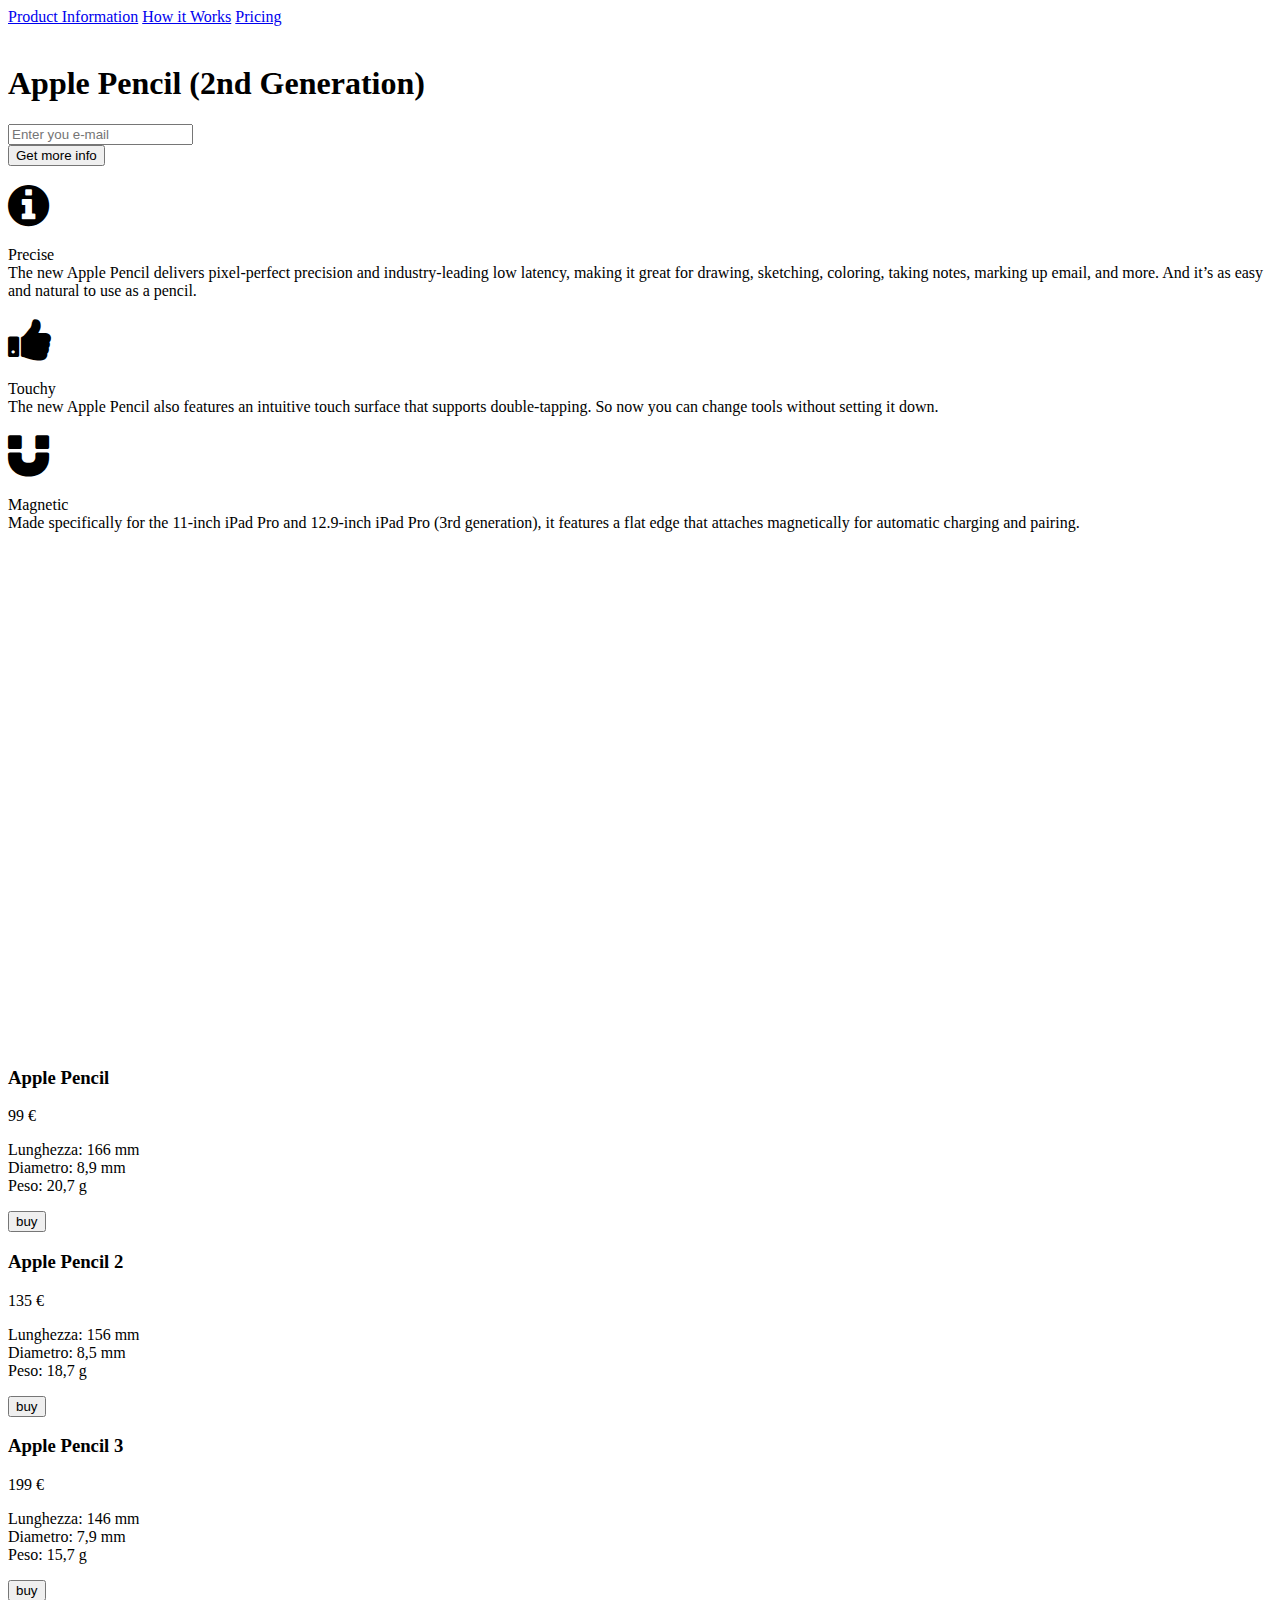
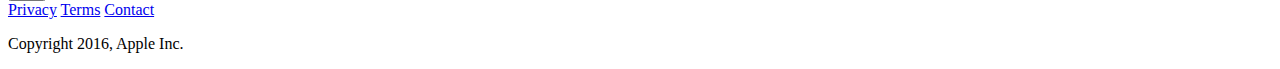
==== index.html @ 32e03517 "Improved icons size" ====
<html>

<head>
    <title>Product landing page</title>
    <link rel="stylesheet" href="main.css">
    <link rel="stylesheet" href="https://cdnjs.cloudflare.com/ajax/libs/font-awesome/4.7.0/css/font-awesome.min.css">
</head>

<body>
    <header id="header">
        <nav id="nav-bar">
            <div class="nav-left">
                <a href=""><img id="header-img" src="https://mark.trademarkia.com/services/logo.ashx?sid=86763003"
                        alt=""></a>
            </div>
            <div class="nav-right">
                <a class="nav-link" href="#product-info">Product Information</a>
                <a class="nav-link" href="#video">How it Works</a>
                <a class="nav-link" href="#price">Pricing</a>
            </div>
        </nav>
    </header>
    <br>
    <div class="container">
        <h1>Apple Pencil (2nd Generation)</h1>
        <form id="form" action="https://www.freecodecamp.com/email-submit">
            <input id="email" type="email" name="email" placeholder="Enter you e-mail"><br>
            <input id="submit" type="submit" value="Get more info"></input>
        </form>
        <main id="product-info">
            <i class="fa fa-info-circle fa-3x"></i>
            <p class="description"><span class="title">Precise</span><br>The new Apple Pencil delivers pixel-perfect
                precision and industry-leading low latency, making it great for drawing, sketching, coloring, taking
                notes, marking up email, and more. And it’s as easy and natural to use as a pencil. </p>
            <i class="fa fa-thumbs-up fa-3x"></i>
            <p class="description"><span class="title">Touchy</span><br>The new Apple Pencil also features an intuitive
                touch surface that supports double-tapping. So now you can change tools without setting it down.</p>
            <i class="fa fa-magnet fa-3x"></i>
            <p class="description"><span class="title">Magnetic</span><br>Made specifically for the 11-inch iPad Pro and
                12.9-inch iPad Pro (3rd generation), it features a flat edge that attaches magnetically for automatic
                charging and pairing. </p>
        </main>
        <iframe id="video" width="800" height="500" src="https://www.youtube.com/embed/mxSTHimdNok" frameborder="0"
            allow="accelerometer; autoplay; encrypted-media; gyroscope; picture-in-picture" allowfullscreen></iframe>
    </div>
    <section id="price">
        <div class="box">
            <h3 class="prod-name">Apple Pencil</h3>
            <p class="price-euro">99 €</p>
            <p class="spec">
                Lunghezza: 166 mm<br>Diametro: 8,9 mm<br>Peso: 20,7 g
            </p><button>buy</button>
        </div>
        <div class="box">
            <h3 class="prod-name">Apple Pencil 2</h3>
            <p class="price-euro">135 €</p>
            <p class="spec">
                Lunghezza: 156 mm<br>Diametro: 8,5 mm<br>Peso: 18,7 g
            </p><button>buy</button>
        </div>
        <div class="box">
            <h3 class="prod-name">Apple Pencil 3</h3>
            <p class="price-euro">199 €</p>
            <p class="spec">
                Lunghezza: 146 mm<br>Diametro: 7,9 mm<br>Peso: 15,7 g
            </p><button>buy</button>
        </div>
    </section>
    <footer>
        <div class="foot-container"><a href="#">Privacy</a>
            <a href="#">Terms</a>
            <a href="#">Contact</a><br>
            <p>Copyright 2016, Apple Inc.
            </p>
        </div>
    </footer>
    <script src="https://cdn.freecodecamp.org/testable-projects-fcc/v1/bundle.js"></script>
</body>

</html>
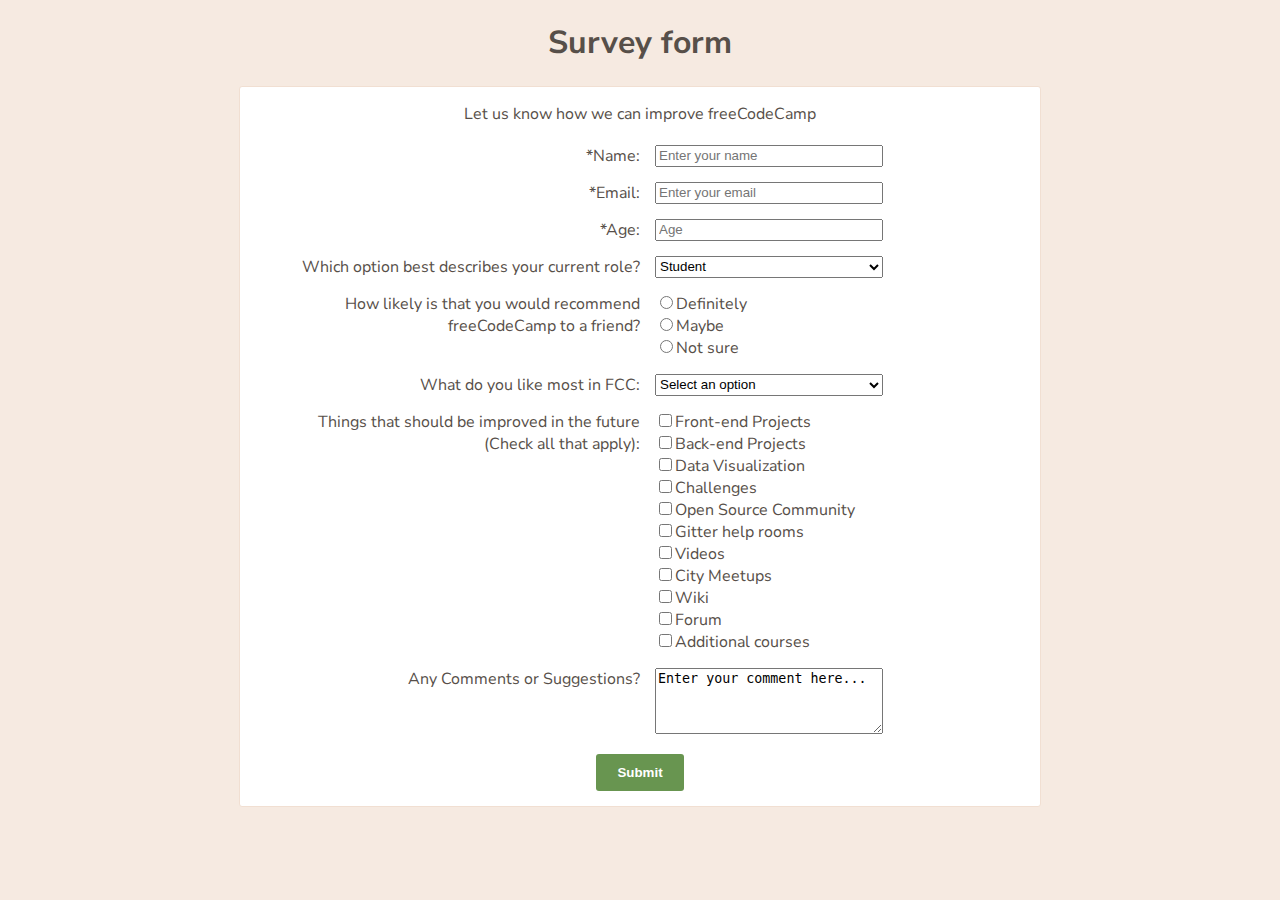
==== commit ddb73979: "Merge remote-tracking branch 'old_a/master'" ====
--- a/index.html
+++ b/index.html
@@ -1,79 +1,86 @@
+<!DOCTYPE html>
 <html>
 
 <head>
-    <title>Product landing page</title>
-    <link rel="stylesheet" href="main.css">
-    <link rel="stylesheet" href="https://cdnjs.cloudflare.com/ajax/libs/font-awesome/4.7.0/css/font-awesome.min.css">
+    <meta charset="utf-8">
+    <meta http-equiv="X-UA-Compatible" content="IE=edge">
+    <title>Build a survey form</title>
+    <meta name="viewport" content="width=device-width, initial-scale=1">
+    <link rel="stylesheet" type="text/css" media="screen" href="main.css">
+    <link rel="stylesheet" href="https://fonts.googleapis.com/css?family=Nunito+Sans">
+    <script src="main.js"></script>
 </head>
 
 <body>
-    <header id="header">
-        <nav id="nav-bar">
-            <div class="nav-left">
-                <a href=""><img id="header-img" src="https://mark.trademarkia.com/services/logo.ashx?sid=86763003"
-                        alt=""></a>
+    <h1 id="title">Survey form</h1>
+    <div class="container">
+
+        <form action="" id="survey-form">
+            <p id="description">Let us know how we can improve freeCodeCamp</p>
+            <div class="settings">
+                <label class="label-text" id="name-label" for="name">*Name:</label>
+                <input type="text" id="name" placeholder="Enter your name" required />
+                <label class="label-text" id="email-label" for="mail">*Email:</label>
+                <input type="email" id="email" placeholder="Enter your email" required />
+                <label class="label-text" id="number-label" for="age">*Age:</label>
+                <input type="number" id="number" placeholder="Age" required min="1" max="99" />
+                <label class="label-text" id="role" for="role">Which option best describes your current role?</label>
+                <select name="" id="dropdown">
+                    <option value="no-option" disabled>Select an option</option>
+                    <option value="student">Student</option>
+                    <option value="Full time job">Full time job</option>
+                    <option value="Full time learner">Full time learner</option>
+                    <option value="Prefer not to say">Prefer not to say</option>
+                    <option value="Other">Other</option>
+                </select>
+                <label class="label-text" id="" for="rating">How likely is that you would recommend freeCodeCamp to a
+                    friend?</label>
+                <div class="radio">
+                    <label for="definitely"><input type="radio" id="definitely" name="rating"
+                            value="Definitely">Definitely</label>
+                    <label for="maybe"><input type="radio" id="maybe" name="rating" value="maybe">Maybe</label>
+                    <label for="notsure"><input type="radio" id="notsure" name="rating" value="notsure">Not sure</label>
+                </div>
+                <label class="label-text" for="like">What do you like most in FCC:</label>
+                <select name="" id="like">
+                    <option value="no-option" disabled selected>Select an option</option>
+                    <option value="Challenges">Challenges</option>
+                    <option value="Projects">Projects</option>
+                    <option value="Community">Community</option>
+                    <option value="Open Source">Open Source</option>
+                </select>
+                <label class="label-text" id="" for="improve">Things that should be improved in the future <br>
+                    (Check all that apply):</label>
+                <div class="checkbox">
+                    <label for="Front-end"><input type="checkbox" value="Front-end Projects" name="Front-end"
+                            id="Front-end">Front-end Projects</label>
+                    <label for="Back-end"><input type="checkbox" value="Back-end Projects" name="Back-end"
+                            id="Back-end">Back-end Projects</label>
+                    <label for="datav"><input type="checkbox" value="datav" name="datav" id="datav">Data
+                        Visualization</label>
+                    <label for="Challenges"><input type="checkbox" value="Challenges" name="Challenges"
+                            id="Challenges">Challenges</label>
+                    <label for="open-source"><input type="checkbox" value="open-source" name="open-source"
+                            id="open-source">Open Source Community</label>
+                    <label for="gitter"><input type="checkbox" value="gitter" name="gitter" id="gitter">Gitter help
+                        rooms</label>
+                    <label for="videos"><input type="checkbox" value="videos" name="videos" id="videos">Videos</label>
+                    <label for="meetups"><input type="checkbox" value="meetups" name="meetups" id="meetups">City
+                        Meetups</label>
+                    <label for="wiki"><input type="checkbox" value="wiki" name="wiki" id="wiki">Wiki</label>
+                    <label for="forum"><input type="checkbox" value="forum" name="forum" id="forum">Forum</label>
+                    <label for="courses"><input type="checkbox" value="courses" name="courses" id="courses">Additional
+                        courses</label>
+                </div>
+                <label class="label-text" id="" for="comments">Any Comments or Suggestions?</label>
+                <textarea name="" id="comments" cols="30" rows="4">Enter your comment here...</textarea>
             </div>
-            <div class="nav-right">
-                <a class="nav-link" href="#product-info">Product Information</a>
-                <a class="nav-link" href="#video">How it Works</a>
-                <a class="nav-link" href="#price">Pricing</a>
+            <div class="button">
+                <button type="submit" id="submit">Submit</button>
             </div>
-        </nav>
-    </header>
-    <br>
-    <div class="container">
-        <h1>Apple Pencil (2nd Generation)</h1>
-        <form id="form" action="https://www.freecodecamp.com/email-submit">
-            <input id="email" type="email" name="email" placeholder="Enter you e-mail"><br>
-            <input id="submit" type="submit" value="Get more info"></input>
         </form>
-        <main id="product-info">
-            <i class="fa fa-info-circle fa-3x"></i>
-            <p class="description"><span class="title">Precise</span><br>The new Apple Pencil delivers pixel-perfect
-                precision and industry-leading low latency, making it great for drawing, sketching, coloring, taking
-                notes, marking up email, and more. And it’s as easy and natural to use as a pencil. </p>
-            <i class="fa fa-thumbs-up fa-3x"></i>
-            <p class="description"><span class="title">Touchy</span><br>The new Apple Pencil also features an intuitive
-                touch surface that supports double-tapping. So now you can change tools without setting it down.</p>
-            <i class="fa fa-magnet fa-3x"></i>
-            <p class="description"><span class="title">Magnetic</span><br>Made specifically for the 11-inch iPad Pro and
-                12.9-inch iPad Pro (3rd generation), it features a flat edge that attaches magnetically for automatic
-                charging and pairing. </p>
-        </main>
-        <iframe id="video" width="800" height="500" src="https://www.youtube.com/embed/mxSTHimdNok" frameborder="0"
-            allow="accelerometer; autoplay; encrypted-media; gyroscope; picture-in-picture" allowfullscreen></iframe>
     </div>
-    <section id="price">
-        <div class="box">
-            <h3 class="prod-name">Apple Pencil</h3>
-            <p class="price-euro">99 €</p>
-            <p class="spec">
-                Lunghezza: 166 mm<br>Diametro: 8,9 mm<br>Peso: 20,7 g
-            </p><button>buy</button>
-        </div>
-        <div class="box">
-            <h3 class="prod-name">Apple Pencil 2</h3>
-            <p class="price-euro">135 €</p>
-            <p class="spec">
-                Lunghezza: 156 mm<br>Diametro: 8,5 mm<br>Peso: 18,7 g
-            </p><button>buy</button>
-        </div>
-        <div class="box">
-            <h3 class="prod-name">Apple Pencil 3</h3>
-            <p class="price-euro">199 €</p>
-            <p class="spec">
-                Lunghezza: 146 mm<br>Diametro: 7,9 mm<br>Peso: 15,7 g
-            </p><button>buy</button>
-        </div>
-    </section>
-    <footer>
-        <div class="foot-container"><a href="#">Privacy</a>
-            <a href="#">Terms</a>
-            <a href="#">Contact</a><br>
-            <p>Copyright 2016, Apple Inc.
-            </p>
-        </div>
-    </footer>
+
     <script src="https://cdn.freecodecamp.org/testable-projects-fcc/v1/bundle.js"></script>
 </body>
 
--- a/main.css
+++ b/main.css
@@ -0,0 +1,41 @@
+#title{
+  text-align:center;
+}
+.container {
+  border: 1px solid #f1dfd2;
+  border-radius: 3px;
+  background-color:#fff;
+  max-width:800px;
+  display:flex;
+  align-items:center;
+  justify-content: center;
+  margin: auto;
+}
+p {text-align:center}
+body{
+  font-family: 'Nunito Sans';
+  background-color:#f6eae1;
+  color: #574f49;
+}
+.settings {
+    display:grid;
+    grid-template-columns: 50% 30%;
+    grid-gap:15px;
+    margin: 20px;
+}
+.label-text{ text-align:right; }
+/*.label-text:after { content: ":"; }*/
+.radio label, .checkbox label {display:block}
+.button {text-align:center;margin:15px;}
+button {
+  background-color:#689550;
+  color:#ffffff;
+  border:1px solid transparent;
+  padding:10px 20px 10px 20px;
+  border-radius:3px;
+  cursor:pointer;
+  font-weight: 600;
+}
+
+/* https://stackoverflow.com/a/48386400 - how to align labels in form next to input 
+*/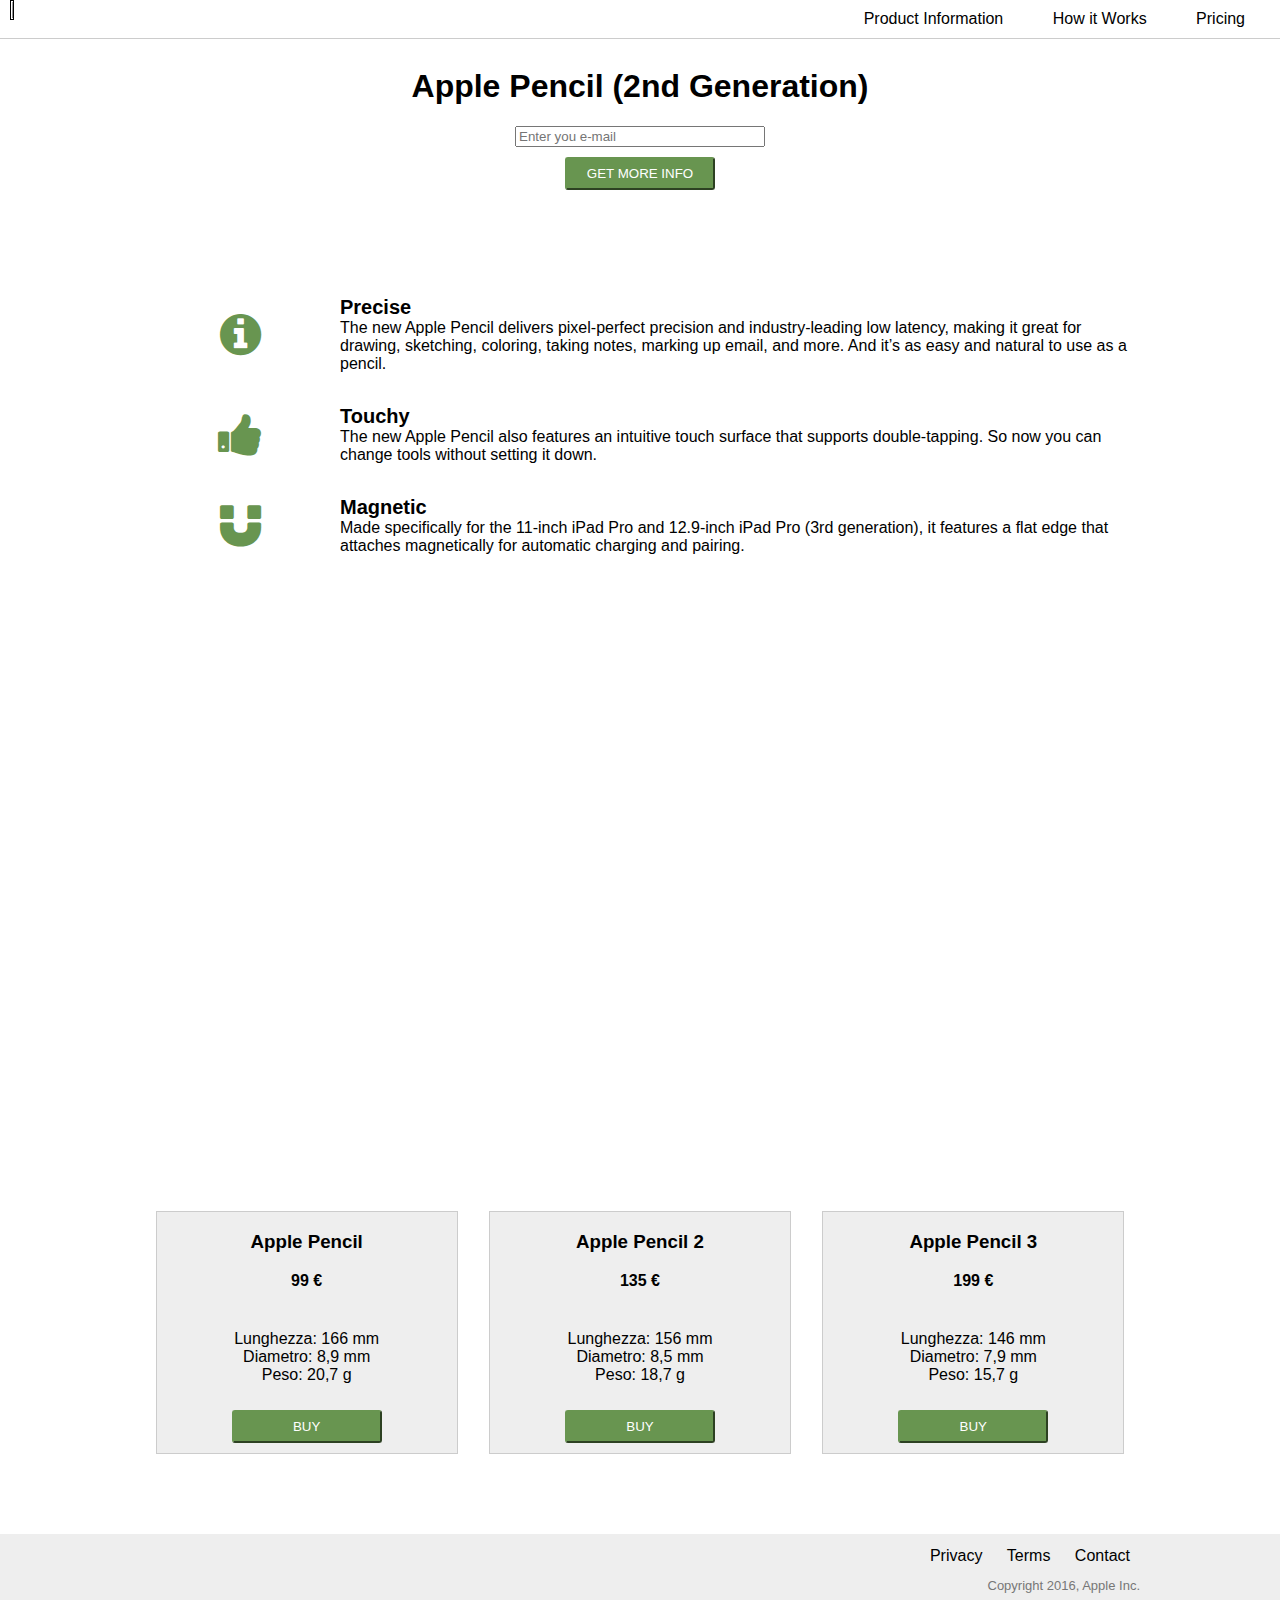
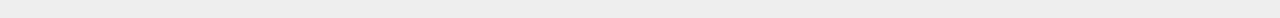
==== commit b2fe710e: "Merge remote-tracking branch 'repo-b/master'" ====
--- a/index.html
+++ b/index.html
@@ -1,86 +1,79 @@
-<!DOCTYPE html>
 <html>
 
 <head>
-    <meta charset="utf-8">
-    <meta http-equiv="X-UA-Compatible" content="IE=edge">
-    <title>Build a survey form</title>
-    <meta name="viewport" content="width=device-width, initial-scale=1">
-    <link rel="stylesheet" type="text/css" media="screen" href="main.css">
-    <link rel="stylesheet" href="https://fonts.googleapis.com/css?family=Nunito+Sans">
-    <script src="main.js"></script>
+    <title>Product landing page</title>
+    <link rel="stylesheet" href="main.css">
+    <link rel="stylesheet" href="https://cdnjs.cloudflare.com/ajax/libs/font-awesome/4.7.0/css/font-awesome.min.css">
 </head>
 
 <body>
-    <h1 id="title">Survey form</h1>
+    <header id="header">
+        <nav id="nav-bar">
+            <div class="nav-left">
+                <a href=""><img id="header-img" src="https://mark.trademarkia.com/services/logo.ashx?sid=86763003"
+                        alt=""></a>
+            </div>
+            <div class="nav-right">
+                <a class="nav-link" href="#product-info">Product Information</a>
+                <a class="nav-link" href="#video">How it Works</a>
+                <a class="nav-link" href="#price">Pricing</a>
+            </div>
+        </nav>
+    </header>
+    <br>
     <div class="container">
-
-        <form action="" id="survey-form">
-            <p id="description">Let us know how we can improve freeCodeCamp</p>
-            <div class="settings">
-                <label class="label-text" id="name-label" for="name">*Name:</label>
-                <input type="text" id="name" placeholder="Enter your name" required />
-                <label class="label-text" id="email-label" for="mail">*Email:</label>
-                <input type="email" id="email" placeholder="Enter your email" required />
-                <label class="label-text" id="number-label" for="age">*Age:</label>
-                <input type="number" id="number" placeholder="Age" required min="1" max="99" />
-                <label class="label-text" id="role" for="role">Which option best describes your current role?</label>
-                <select name="" id="dropdown">
-                    <option value="no-option" disabled>Select an option</option>
-                    <option value="student">Student</option>
-                    <option value="Full time job">Full time job</option>
-                    <option value="Full time learner">Full time learner</option>
-                    <option value="Prefer not to say">Prefer not to say</option>
-                    <option value="Other">Other</option>
-                </select>
-                <label class="label-text" id="" for="rating">How likely is that you would recommend freeCodeCamp to a
-                    friend?</label>
-                <div class="radio">
-                    <label for="definitely"><input type="radio" id="definitely" name="rating"
-                            value="Definitely">Definitely</label>
-                    <label for="maybe"><input type="radio" id="maybe" name="rating" value="maybe">Maybe</label>
-                    <label for="notsure"><input type="radio" id="notsure" name="rating" value="notsure">Not sure</label>
-                </div>
-                <label class="label-text" for="like">What do you like most in FCC:</label>
-                <select name="" id="like">
-                    <option value="no-option" disabled selected>Select an option</option>
-                    <option value="Challenges">Challenges</option>
-                    <option value="Projects">Projects</option>
-                    <option value="Community">Community</option>
-                    <option value="Open Source">Open Source</option>
-                </select>
-                <label class="label-text" id="" for="improve">Things that should be improved in the future <br>
-                    (Check all that apply):</label>
-                <div class="checkbox">
-                    <label for="Front-end"><input type="checkbox" value="Front-end Projects" name="Front-end"
-                            id="Front-end">Front-end Projects</label>
-                    <label for="Back-end"><input type="checkbox" value="Back-end Projects" name="Back-end"
-                            id="Back-end">Back-end Projects</label>
-                    <label for="datav"><input type="checkbox" value="datav" name="datav" id="datav">Data
-                        Visualization</label>
-                    <label for="Challenges"><input type="checkbox" value="Challenges" name="Challenges"
-                            id="Challenges">Challenges</label>
-                    <label for="open-source"><input type="checkbox" value="open-source" name="open-source"
-                            id="open-source">Open Source Community</label>
-                    <label for="gitter"><input type="checkbox" value="gitter" name="gitter" id="gitter">Gitter help
-                        rooms</label>
-                    <label for="videos"><input type="checkbox" value="videos" name="videos" id="videos">Videos</label>
-                    <label for="meetups"><input type="checkbox" value="meetups" name="meetups" id="meetups">City
-                        Meetups</label>
-                    <label for="wiki"><input type="checkbox" value="wiki" name="wiki" id="wiki">Wiki</label>
-                    <label for="forum"><input type="checkbox" value="forum" name="forum" id="forum">Forum</label>
-                    <label for="courses"><input type="checkbox" value="courses" name="courses" id="courses">Additional
-                        courses</label>
-                </div>
-                <label class="label-text" id="" for="comments">Any Comments or Suggestions?</label>
-                <textarea name="" id="comments" cols="30" rows="4">Enter your comment here...</textarea>
-            </div>
-            <div class="button">
-                <button type="submit" id="submit">Submit</button>
-            </div>
+        <h1>Apple Pencil (2nd Generation)</h1>
+        <form id="form" action="https://www.freecodecamp.com/email-submit">
+            <input id="email" type="email" name="email" placeholder="Enter you e-mail"><br>
+            <input id="submit" type="submit" value="Get more info"></input>
         </form>
+        <main id="product-info">
+            <i class="fa fa-info-circle fa-3x"></i>
+            <p class="description"><span class="title">Precise</span><br>The new Apple Pencil delivers pixel-perfect
+                precision and industry-leading low latency, making it great for drawing, sketching, coloring, taking
+                notes, marking up email, and more. And it’s as easy and natural to use as a pencil. </p>
+            <i class="fa fa-thumbs-up fa-3x"></i>
+            <p class="description"><span class="title">Touchy</span><br>The new Apple Pencil also features an intuitive
+                touch surface that supports double-tapping. So now you can change tools without setting it down.</p>
+            <i class="fa fa-magnet fa-3x"></i>
+            <p class="description"><span class="title">Magnetic</span><br>Made specifically for the 11-inch iPad Pro and
+                12.9-inch iPad Pro (3rd generation), it features a flat edge that attaches magnetically for automatic
+                charging and pairing. </p>
+        </main>
+        <iframe id="video" width="800" height="500" src="https://www.youtube.com/embed/mxSTHimdNok" frameborder="0"
+            allow="accelerometer; autoplay; encrypted-media; gyroscope; picture-in-picture" allowfullscreen></iframe>
     </div>
-
+    <section id="price">
+        <div class="box">
+            <h3 class="prod-name">Apple Pencil</h3>
+            <p class="price-euro">99 €</p>
+            <p class="spec">
+                Lunghezza: 166 mm<br>Diametro: 8,9 mm<br>Peso: 20,7 g
+            </p><button>buy</button>
+        </div>
+        <div class="box">
+            <h3 class="prod-name">Apple Pencil 2</h3>
+            <p class="price-euro">135 €</p>
+            <p class="spec">
+                Lunghezza: 156 mm<br>Diametro: 8,5 mm<br>Peso: 18,7 g
+            </p><button>buy</button>
+        </div>
+        <div class="box">
+            <h3 class="prod-name">Apple Pencil 3</h3>
+            <p class="price-euro">199 €</p>
+            <p class="spec">
+                Lunghezza: 146 mm<br>Diametro: 7,9 mm<br>Peso: 15,7 g
+            </p><button>buy</button>
+        </div>
+    </section>
+    <footer>
+        <div class="foot-container"><a href="#">Privacy</a>
+            <a href="#">Terms</a>
+            <a href="#">Contact</a><br>
+            <p>Copyright 2016, Apple Inc.
+            </p>
+        </div>
+    </footer>
     <script src="https://cdn.freecodecamp.org/testable-projects-fcc/v1/bundle.js"></script>
 </body>
 
--- a/main.css
+++ b/main.css
@@ -1,41 +1,105 @@
-#title{
+body {
+  font-family:'Helvetica';
+  margin: 0;
+}
+header {
+  margin-top: -10px;
+  background-color: #ffffff;
+  padding: 10px;
+  position:fixed;
+  width: 100%;
+  border-bottom: 1px solid #ccc;
+}
+#header-img {
+  width:20%;
+}
+.nav-left{
+  float:left;
+}
+.nav-right {
+  float:right;
+  padding-top: 10px;
+}
+#header a{
+  text-decoration: none;
+  color: #000000;
+  padding-right: 45px;
+}
+.container{
   text-align:center;
+  margin-top:50px;
 }
-.container {
-  border: 1px solid #f1dfd2;
+.container input{
+  min-width: 250px;
+}
+button, input[type="submit"] {
+  background-color: #689550;
+  border-color: #689550;
   border-radius: 3px;
-  background-color:#fff;
-  max-width:800px;
+  color: #fff;
+  min-width: 150px;
+  padding: 7px;
+  margin:10px;
+  text-transform: uppercase;
+}
+main{
+  margin: 0 auto;
+  margin-top:80px;
+  max-width:1000px;
   display:flex;
+  justify-content: space-between;
   align-items:center;
-  justify-content: center;
-  margin: auto;
+  flex-wrap:wrap;
 }
-p {text-align:center}
-body{
-  font-family: 'Nunito Sans';
-  background-color:#f6eae1;
-  color: #574f49;
+main i{
+  width: 20%;
+  color: #689550;
 }
-.settings {
-    display:grid;
-    grid-template-columns: 50% 30%;
-    grid-gap:15px;
-    margin: 20px;
+main p{
+  width: 80%;
 }
-.label-text{ text-align:right; }
-/*.label-text:after { content: ":"; }*/
-.radio label, .checkbox label {display:block}
-.button {text-align:center;margin:15px;}
-button {
-  background-color:#689550;
-  color:#ffffff;
-  border:1px solid transparent;
-  padding:10px 20px 10px 20px;
-  border-radius:3px;
-  cursor:pointer;
-  font-weight: 600;
+.title{
+  font-size: 20px;
+  font-weight:bold;
 }
-
-/* https://stackoverflow.com/a/48386400 - how to align labels in form next to input 
-*/+.description {
+  text-align:left;
+}
+.fa{
+  font-size: 45px;
+}
+iframe{margin-top:70px;margin-bottom:70px;}
+section{
+  display:flex;
+  max-width:1000px;
+  justify-content:space-around;
+  align-items:center;
+  margin: 0 auto;
+}
+.box {width:30%}
+@media screen and(max-width:400px){
+  .nav-bar{display:flex;}
+  .nav-link{width:100%;}
+}
+.box{border:1px solid #ccc;text-align:center;background-color:#eee;}
+.price-euro{font-weight:700}
+.spec {margin-top:40px;}
+footer {
+  margin: 0 auto;
+  margin-top:80px;
+  text-align:right;
+  background-color:#eee;
+  padding:1%}
+footer a {
+  text-decoration: none;
+  color: #000000;
+  padding:1%}
+footer p{
+  color: #777;
+  font-size:small;
+}
+.foot-container {
+  max-width: 1000px;
+  text-align:right;
+  margin: 0 auto;
+}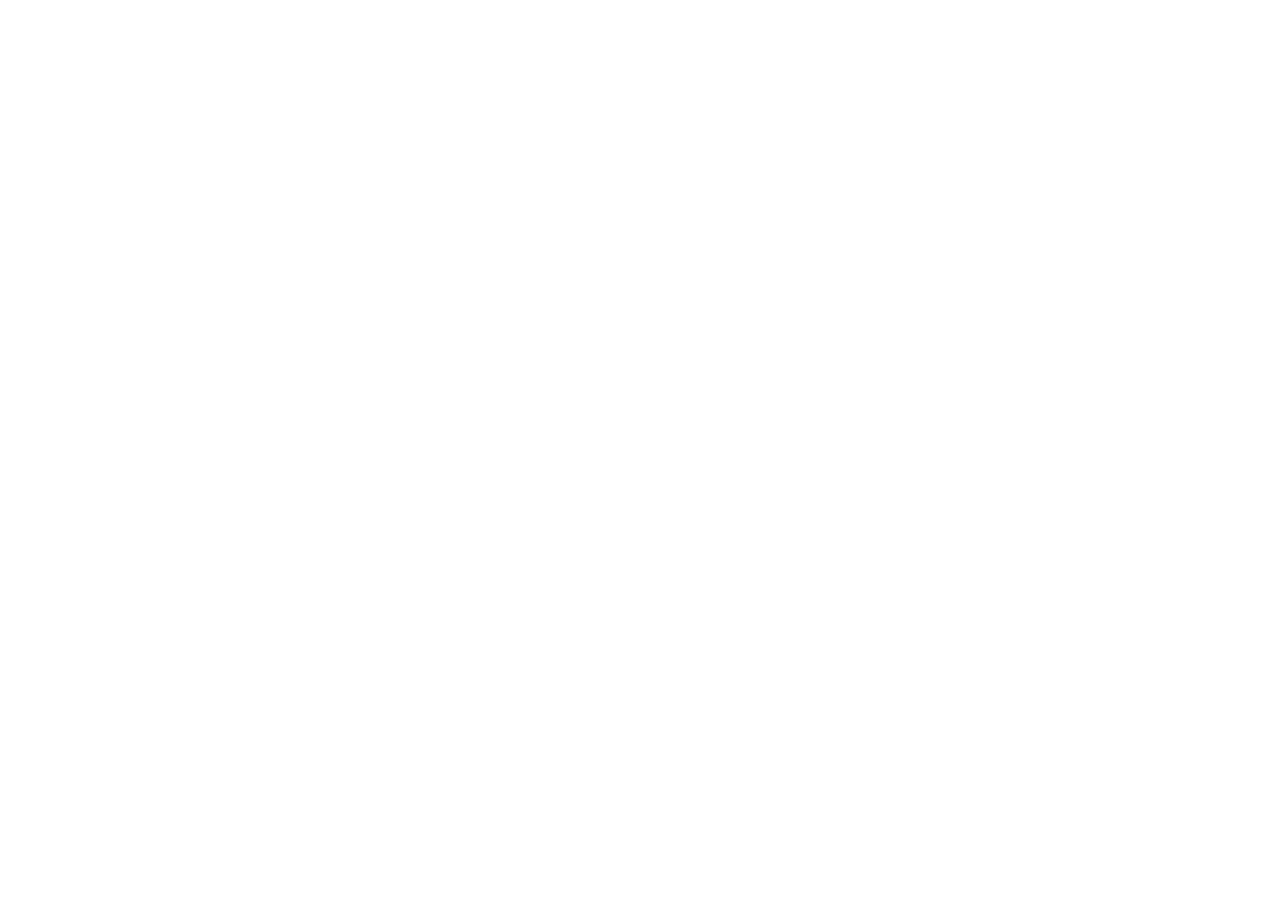
==== commit 51f52680: "Initial commit" ====
--- a/index.html
+++ b/index.html
@@ -1,80 +1,16 @@
-<html>
+<!DOCTYPE html>
+<html lang="en">
 
 <head>
-    <title>Product landing page</title>
+    <meta charset="UTF-8">
+    <meta name="viewport" content="width=device-width, initial-scale=1.0">
+    <meta http-equiv="X-UA-Compatible" content="ie=edge">
     <link rel="stylesheet" href="main.css">
-    <link rel="stylesheet" href="https://cdnjs.cloudflare.com/ajax/libs/font-awesome/4.7.0/css/font-awesome.min.css">
+    <title>Build a Technical Documentation Page</title>
 </head>
 
 <body>
-    <header id="header">
-        <nav id="nav-bar">
-            <div class="nav-left">
-                <a href=""><img id="header-img" src="https://mark.trademarkia.com/services/logo.ashx?sid=86763003"
-                        alt=""></a>
-            </div>
-            <div class="nav-right">
-                <a class="nav-link" href="#product-info">Product Information</a>
-                <a class="nav-link" href="#video">How it Works</a>
-                <a class="nav-link" href="#price">Pricing</a>
-            </div>
-        </nav>
-    </header>
-    <br>
-    <div class="container">
-        <h1>Apple Pencil (2nd Generation)</h1>
-        <form id="form" action="https://www.freecodecamp.com/email-submit">
-            <input id="email" type="email" name="email" placeholder="Enter you e-mail"><br>
-            <input id="submit" type="submit" value="Get more info"></input>
-        </form>
-        <main id="product-info">
-            <i class="fa fa-info-circle fa-3x"></i>
-            <p class="description"><span class="title">Precise</span><br>The new Apple Pencil delivers pixel-perfect
-                precision and industry-leading low latency, making it great for drawing, sketching, coloring, taking
-                notes, marking up email, and more. And it’s as easy and natural to use as a pencil. </p>
-            <i class="fa fa-thumbs-up fa-3x"></i>
-            <p class="description"><span class="title">Touchy</span><br>The new Apple Pencil also features an intuitive
-                touch surface that supports double-tapping. So now you can change tools without setting it down.</p>
-            <i class="fa fa-magnet fa-3x"></i>
-            <p class="description"><span class="title">Magnetic</span><br>Made specifically for the 11-inch iPad Pro and
-                12.9-inch iPad Pro (3rd generation), it features a flat edge that attaches magnetically for automatic
-                charging and pairing. </p>
-        </main>
-        <iframe id="video" width="800" height="500" src="https://www.youtube.com/embed/mxSTHimdNok" frameborder="0"
-            allow="accelerometer; autoplay; encrypted-media; gyroscope; picture-in-picture" allowfullscreen></iframe>
-    </div>
-    <section id="price">
-        <div class="box">
-            <h3 class="prod-name">Apple Pencil</h3>
-            <p class="price-euro">99 €</p>
-            <p class="spec">
-                Lunghezza: 166 mm<br>Diametro: 8,9 mm<br>Peso: 20,7 g
-            </p><button>buy</button>
-        </div>
-        <div class="box">
-            <h3 class="prod-name">Apple Pencil 2</h3>
-            <p class="price-euro">135 €</p>
-            <p class="spec">
-                Lunghezza: 156 mm<br>Diametro: 8,5 mm<br>Peso: 18,7 g
-            </p><button>buy</button>
-        </div>
-        <div class="box">
-            <h3 class="prod-name">Apple Pencil 3</h3>
-            <p class="price-euro">199 €</p>
-            <p class="spec">
-                Lunghezza: 146 mm<br>Diametro: 7,9 mm<br>Peso: 15,7 g
-            </p><button>buy</button>
-        </div>
-    </section>
-    <footer>
-        <div class="foot-container"><a href="#">Privacy</a>
-            <a href="#">Terms</a>
-            <a href="#">Contact</a><br>
-            <p>Copyright 2016, Apple Inc.
-            </p>
-        </div>
-    </footer>
-    <script src="https://cdn.freecodecamp.org/testable-projects-fcc/v1/bundle.js"></script>
+
 </body>
 
 </html>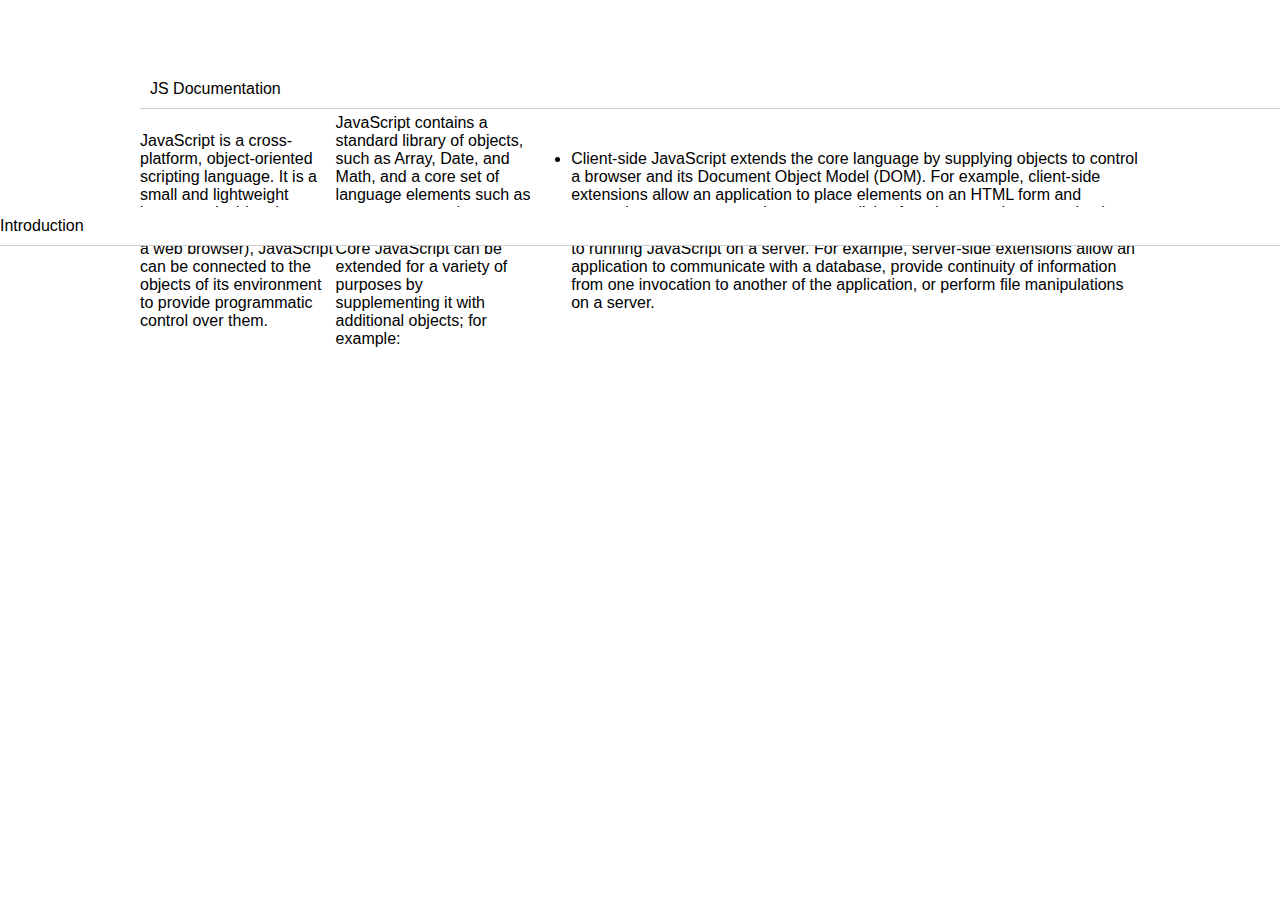
==== commit 61992f09: "Added basic content" ====
--- a/index.html
+++ b/index.html
@@ -10,7 +10,42 @@
 </head>
 
 <body>
+    <main id="main-doc">
+        <nav id="navbar">
+            <header>JS Documentation</header>
+            <a href="introduction">Introduction</a>
+        </nav>
+        <section class="main-section" id="introduction">
+            <header>Introduction</header>
+            <p>JavaScript is a cross-platform, object-oriented scripting language. It is a small and lightweight
+                language. Inside a
+                host environment (for example, a web browser), JavaScript can be connected to the objects of its
+                environment to provide
+                programmatic control over them.</p>
+            <p>JavaScript contains a standard library of objects, such as Array, Date, and Math, and a core set of
+                language elements
+                such as operators, control structures, and statements. Core JavaScript can be extended for a variety of
+                purposes by
+                supplementing it with additional objects; for example:</p>
+            <ul>
+                <li>Client-side JavaScript extends the core language by supplying objects to control a browser and its
+                    Document Object Model
+                    (DOM). For example, client-side extensions allow an application to place elements on an HTML form
+                    and respond to user
+                    events such as mouse clicks, form input, and page navigation.
+                </li>
+                <li>
+                    Server-side JavaScript extends the core language by supplying objects relevant to running JavaScript
+                    on a server. For
+                    example, server-side extensions allow an application to communicate with a database, provide
+                    continuity of information
+                    from one invocation to another of the application, or perform file manipulations on a server.
+                </li>
+            </ul>
+        </section>
 
+    </main>
+    <script src="https://cdn.freecodecamp.org/testable-projects-fcc/v1/bundle.js"></script>
 </body>
 
 </html>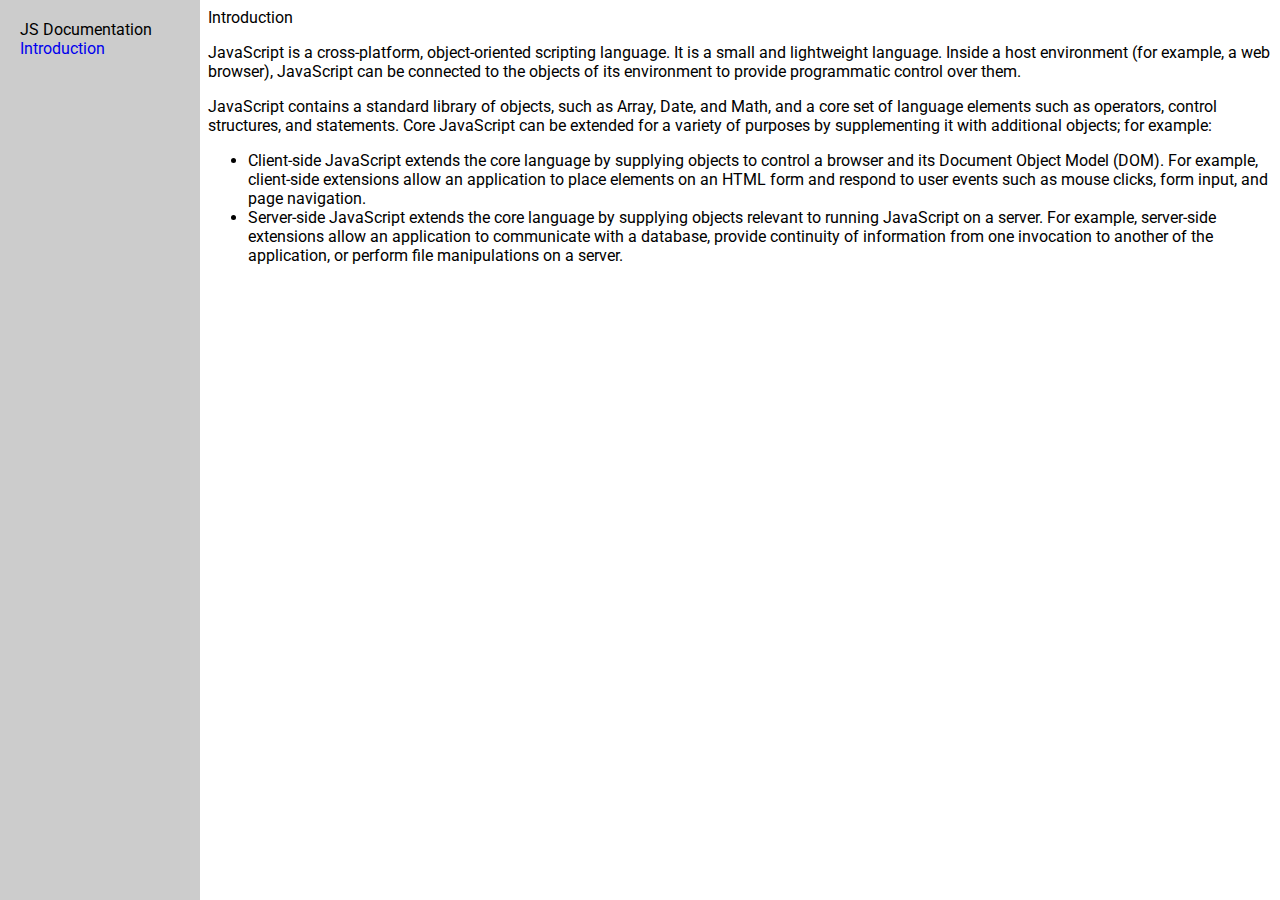
==== commit ad6fb856: "Added google fonts" ====
--- a/index.html
+++ b/index.html
@@ -6,6 +6,7 @@
     <meta name="viewport" content="width=device-width, initial-scale=1.0">
     <meta http-equiv="X-UA-Compatible" content="ie=edge">
     <link rel="stylesheet" href="main.css">
+    <link href="https://fonts.googleapis.com/css?family=Roboto&display=swap" rel="stylesheet">
     <title>Build a Technical Documentation Page</title>
 </head>
 
--- a/main.css
+++ b/main.css
@@ -1,105 +1,18 @@
 body {
-  font-family:'Helvetica';
-  margin: 0;
+    font-family: 'Roboto', sans-serif;
 }
-header {
-  margin-top: -10px;
-  background-color: #ffffff;
-  padding: 10px;
-  position:fixed;
-  width: 100%;
-  border-bottom: 1px solid #ccc;
+#navbar {
+    height: 100%;
+    width: 160px;
+    background-color: #ccc;
+    position: fixed;
+    top: 0;
+    left: 0;
+    padding: 20px;
 }
-#header-img {
-  width:20%;
+#navbar a {
+    text-decoration: none;
 }
-.nav-left{
-  float:left;
-}
-.nav-right {
-  float:right;
-  padding-top: 10px;
-}
-#header a{
-  text-decoration: none;
-  color: #000000;
-  padding-right: 45px;
-}
-.container{
-  text-align:center;
-  margin-top:50px;
-}
-.container input{
-  min-width: 250px;
-}
-button, input[type="submit"] {
-  background-color: #689550;
-  border-color: #689550;
-  border-radius: 3px;
-  color: #fff;
-  min-width: 150px;
-  padding: 7px;
-  margin:10px;
-  text-transform: uppercase;
-}
-main{
-  margin: 0 auto;
-  margin-top:80px;
-  max-width:1000px;
-  display:flex;
-  justify-content: space-between;
-  align-items:center;
-  flex-wrap:wrap;
-}
-main i{
-  width: 20%;
-  color: #689550;
-}
-main p{
-  width: 80%;
-}
-.title{
-  font-size: 20px;
-  font-weight:bold;
-}
-.description {
-  text-align:left;
-}
-.fa{
-  font-size: 45px;
-}
-iframe{margin-top:70px;margin-bottom:70px;}
-section{
-  display:flex;
-  max-width:1000px;
-  justify-content:space-around;
-  align-items:center;
-  margin: 0 auto;
-}
-.box {width:30%}
-@media screen and(max-width:400px){
-  .nav-bar{display:flex;}
-  .nav-link{width:100%;}
-}
-.box{border:1px solid #ccc;text-align:center;background-color:#eee;}
-.price-euro{font-weight:700}
-.spec {margin-top:40px;}
-footer {
-  margin: 0 auto;
-  margin-top:80px;
-  text-align:right;
-  background-color:#eee;
-  padding:1%}
-footer a {
-  text-decoration: none;
-  color: #000000;
-  padding:1%}
-footer p{
-  color: #777;
-  font-size:small;
-}
-.foot-container {
-  max-width: 1000px;
-  text-align:right;
-  margin: 0 auto;
+section {
+    margin-left: 200px;
 }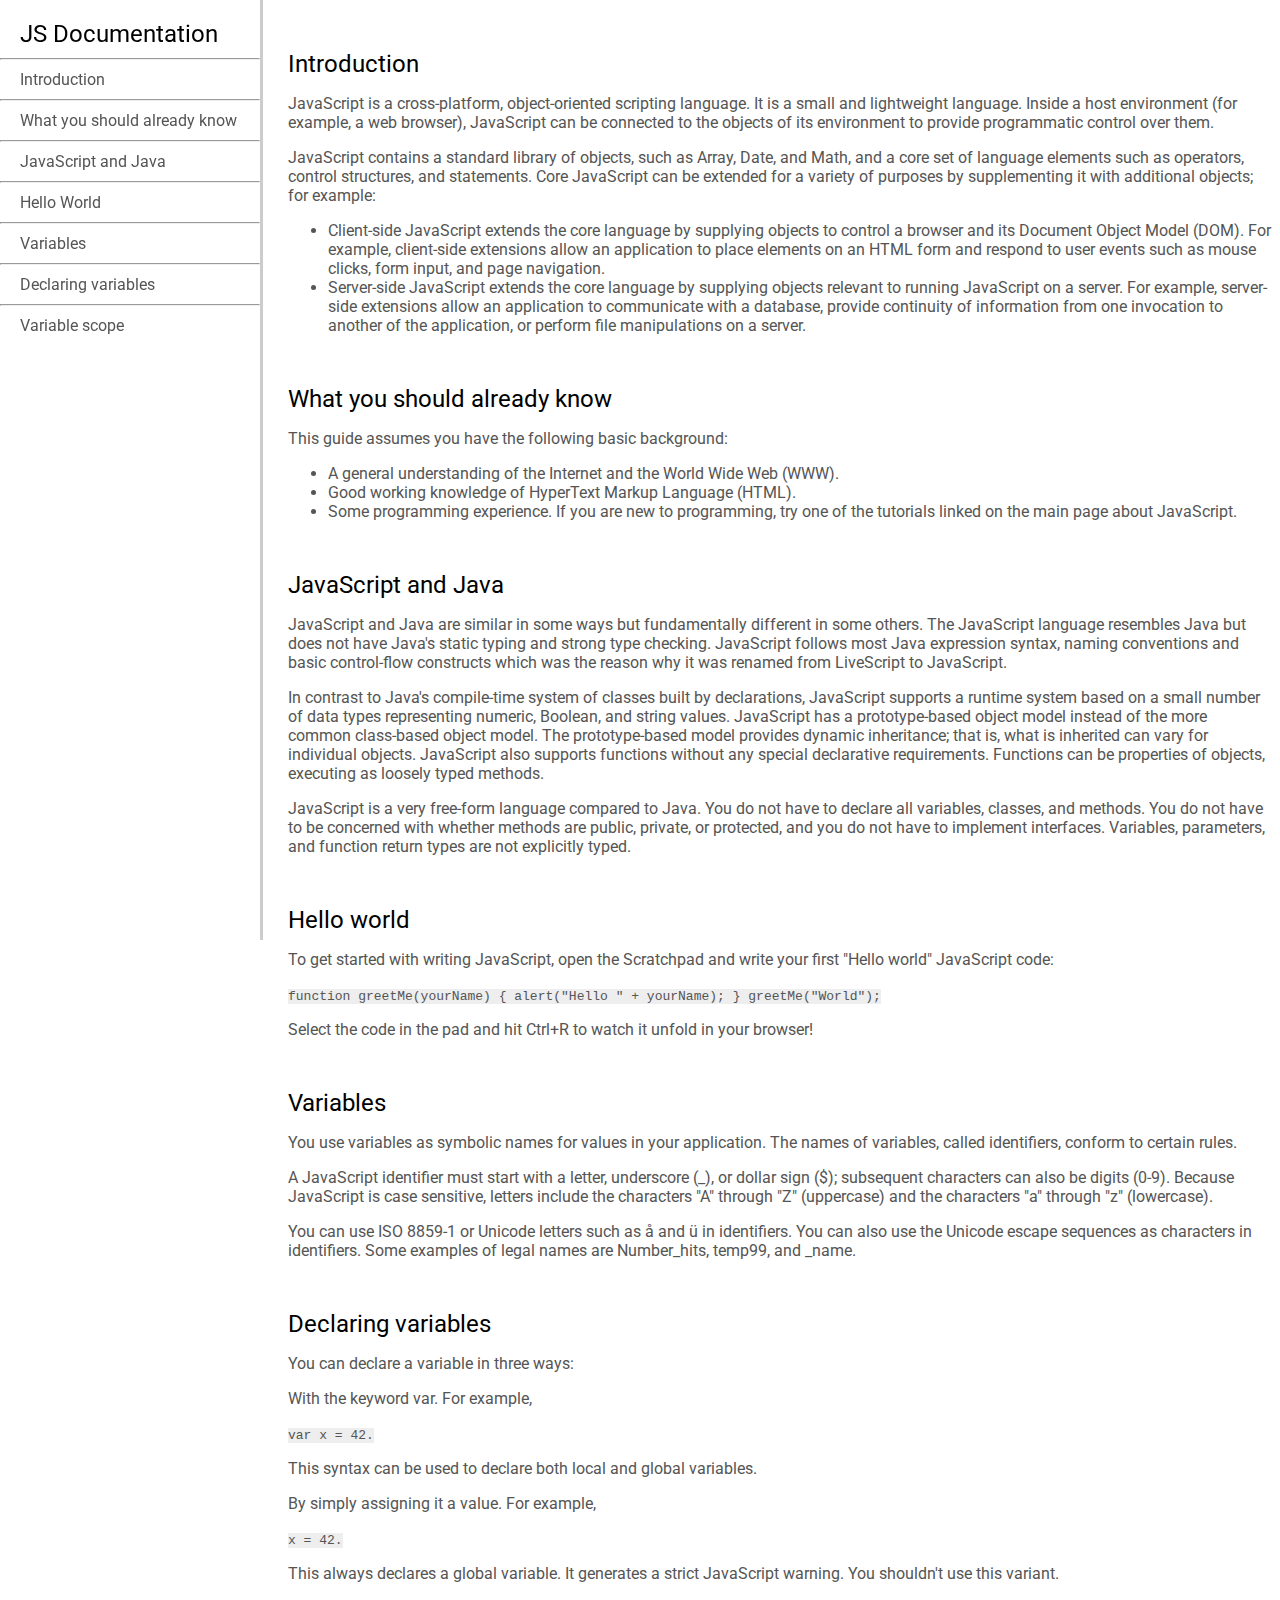
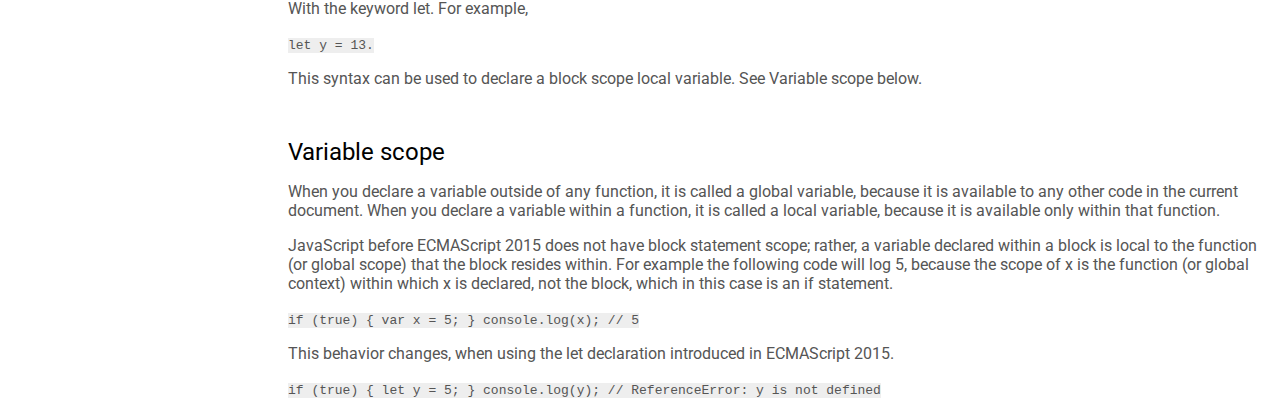
==== commit 3059c2f6: "Added rest of content" ====
--- a/index.html
+++ b/index.html
@@ -14,7 +14,20 @@
     <main id="main-doc">
         <nav id="navbar">
             <header>JS Documentation</header>
-            <a href="introduction">Introduction</a>
+            <hr>
+            <div><a href="#introduction" class="nav-link">Introduction</a></div>
+            <hr>
+            <div><a href="#what_you_should_already_know" class="nav-link">What you should already know</a></div>
+            <hr>
+            <div><a href="#JavaScript_and_Java" class="nav-link">JavaScript and Java</a></div>
+            <hr>
+            <div><a href="#Hello_world" class="nav-link">Hello World</a></div>
+            <hr>
+            <div><a href="#Variables" class="nav-link">Variables</a></div>
+            <hr>
+            <div><a href="#Declaring_variables" class="nav-link">Declaring variables</a></div>
+            <hr>
+            <div><a href="#Variable_scope" class="nav-link">Variable scope</a></div>
         </nav>
         <section class="main-section" id="introduction">
             <header>Introduction</header>
@@ -44,6 +57,146 @@
                 </li>
             </ul>
         </section>
+        <section class="main-section" id="what_you_should_already_know">
+            <header>What you should already know</header>
+
+            <p>This guide assumes you have the following basic background:</p>
+
+            <ul>
+                <li>A general understanding of the Internet and the World Wide Web (WWW).</li>
+                <li>Good working knowledge of HyperText Markup Language (HTML).</li>
+                <li>
+                    Some programming experience. If you are new to programming, try one of the tutorials linked on the
+                    main
+                    page
+                    about
+                    JavaScript.
+                </li>
+            </ul>
+        </section>
+        <section class="main-section" id="JavaScript_and_Java">
+            <header>JavaScript and Java</header>
+            <p>
+                JavaScript and Java are similar in some ways but fundamentally different in some others. The JavaScript
+                language
+                resembles Java but does not have Java's static typing and strong type checking. JavaScript follows most
+                Java
+                expression
+                syntax, naming conventions and basic control-flow constructs which was the reason why it was renamed
+                from
+                LiveScript to
+                JavaScript.
+            </p>
+            <p>
+                In contrast to Java's compile-time system of classes built by declarations, JavaScript supports a
+                runtime
+                system based
+                on a small number of data types representing numeric, Boolean, and string values. JavaScript has a
+                prototype-based
+                object model instead of the more common class-based object model. The prototype-based model provides
+                dynamic
+                inheritance; that is, what is inherited can vary for individual objects. JavaScript also supports
+                functions
+                without any
+                special declarative requirements. Functions can be properties of objects, executing as loosely typed
+                methods.
+            </p>
+            <p>
+                JavaScript is a very free-form language compared to Java. You do not have to declare all variables,
+                classes,
+                and
+                methods. You do not have to be concerned with whether methods are public, private, or protected, and you
+                do
+                not have to
+                implement interfaces. Variables, parameters, and function return types are not explicitly typed.
+            </p>
+        </section>
+        <section class="main-section" id="Hello_world">
+            <header>Hello world</header>
+            <p>
+                To get started with writing JavaScript, open the Scratchpad and write your first "Hello world"
+                JavaScript
+                code:
+            </p>
+            <code>
+                function greetMe(yourName) { alert("Hello " + yourName); }
+                greetMe("World");
+            </code>
+            <p>Select the code in the pad and hit Ctrl+R to watch it unfold in your browser!</p>
+        </section>
+        <section class="main-section" id="Variables">
+            <header>Variables</header>
+            <p>
+                You use variables as symbolic names for values in your application. The names of variables, called
+                identifiers, conform
+                to certain rules.
+            </p>
+
+            <p>
+                A JavaScript identifier must start with a letter, underscore (_), or dollar sign ($); subsequent
+                characters
+                can also be
+                digits (0-9). Because JavaScript is case sensitive, letters include the characters "A" through "Z"
+                (uppercase) and the
+                characters "a" through "z" (lowercase).
+            </p>
+
+            <p>
+                You can use ISO 8859-1 or Unicode letters such as å and ü in identifiers. You can also use the Unicode
+                escape sequences
+                as characters in identifiers. Some examples of legal names are Number_hits, temp99, and _name.
+            </p>
+        </section>
+        <section class="main-section" id="Declaring_variables">
+            <header>Declaring variables</header>
+            <p>You can declare a variable in three ways:</p>
+            <p>With the keyword var. For example,</p>
+            <code>var x = 42.</code>
+            <p>This syntax can be used to declare both local and global variables.</p>
+
+            <p>By simply assigning it a value. For example,</p>
+            <code>x = 42.</code>
+            <p>
+                This always declares a global variable. It generates a strict JavaScript warning. You shouldn't use this
+                variant.
+            </p>
+
+            <p>With the keyword let. For example,</p>
+            <code>let y = 13.</code>
+            <p>This syntax can be used to declare a block scope local variable. See Variable scope below.</p>
+        </section>
+        <section class="main-section" id="Variable_scope">
+            <header>Variable scope</header>
+            <p>
+                When you declare a variable outside of any function, it is called a global variable, because it is
+                available
+                to any
+                other code in the current document. When you declare a variable within a function, it is called a local
+                variable,
+                because it is available only within that function.
+            </p>
+
+            <p>
+                JavaScript before ECMAScript 2015 does not have block statement scope; rather, a variable declared
+                within a
+                block is
+                local to the function (or global scope) that the block resides within. For example the following code
+                will
+                log 5,
+                because the scope of x is the function (or global context) within which x is declared, not the block,
+                which
+                in this case
+                is an if statement.
+            </p>
+
+            <code>if (true) { var x = 5; } console.log(x); // 5</code>
+            <p>This behavior changes, when using the let declaration introduced in ECMAScript 2015.</p>
+
+            <code>
+                if (true) { let y = 5; } console.log(y); // ReferenceError: y is not
+                defined
+            </code>
+        </section>
 
     </main>
     <script src="https://cdn.freecodecamp.org/testable-projects-fcc/v1/bundle.js"></script>
--- a/main.css
+++ b/main.css
@@ -1,18 +1,37 @@
 body {
     font-family: 'Roboto', sans-serif;
+    color: #555;
+}
+body header {
+    font-size: x-large;
+    color: #000;
 }
 #navbar {
     height: 100%;
-    width: 160px;
-    background-color: #ccc;
+    width: 220px;
     position: fixed;
     top: 0;
     left: 0;
     padding: 20px;
+    border-right: 3px solid #ccc;
 }
 #navbar a {
     text-decoration: none;
+    color: inherit;
+    /* border-top: 1px solid #000; */
+    width: 100%;
+}
+#navbar a:hover{
+    text-decoration: underline;
+}
+hr{
+    margin: 10px -20px 10px -20px;
 }
 section {
-    margin-left: 200px;
+    margin-top: 50px;
+    margin-left: 260px;
+    padding-left: 20px;
+}
+code {
+    background-color: #eee;
 }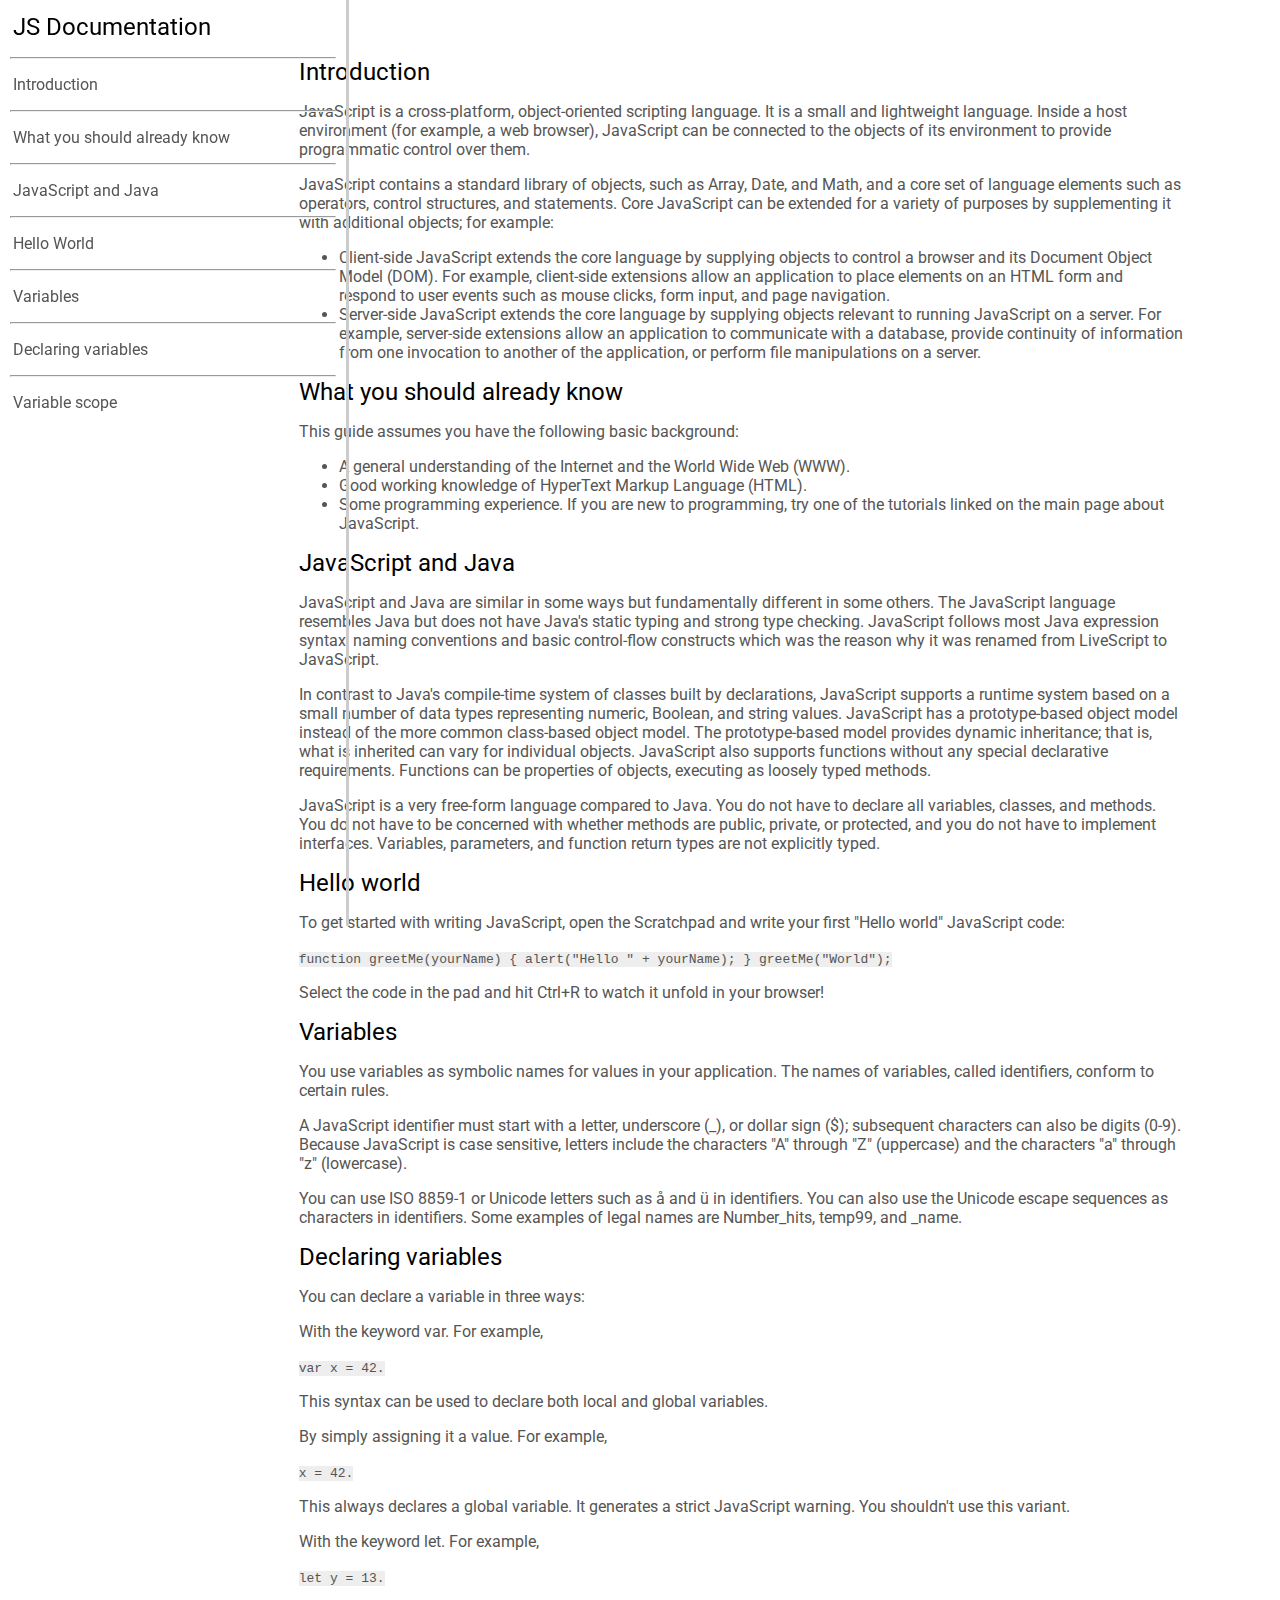
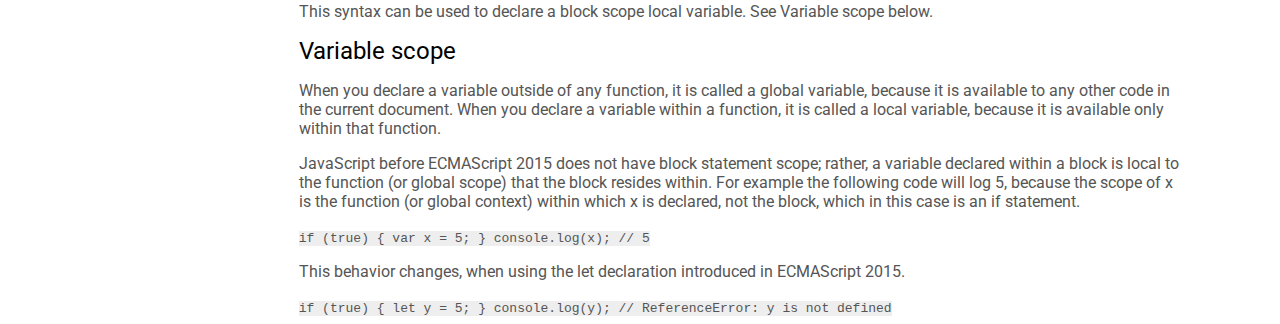
==== commit c65ba933: "Fixed relatives widths" ====
--- a/index.html
+++ b/index.html
@@ -11,7 +11,8 @@
 </head>
 
 <body>
-    <main id="main-doc">
+
+    <div class="container">
         <nav id="navbar">
             <header>JS Documentation</header>
             <hr>
@@ -29,176 +30,190 @@
             <hr>
             <div><a href="#Variable_scope" class="nav-link">Variable scope</a></div>
         </nav>
-        <section class="main-section" id="introduction">
-            <header>Introduction</header>
-            <p>JavaScript is a cross-platform, object-oriented scripting language. It is a small and lightweight
-                language. Inside a
-                host environment (for example, a web browser), JavaScript can be connected to the objects of its
-                environment to provide
-                programmatic control over them.</p>
-            <p>JavaScript contains a standard library of objects, such as Array, Date, and Math, and a core set of
-                language elements
-                such as operators, control structures, and statements. Core JavaScript can be extended for a variety of
-                purposes by
-                supplementing it with additional objects; for example:</p>
-            <ul>
-                <li>Client-side JavaScript extends the core language by supplying objects to control a browser and its
-                    Document Object Model
-                    (DOM). For example, client-side extensions allow an application to place elements on an HTML form
-                    and respond to user
-                    events such as mouse clicks, form input, and page navigation.
-                </li>
-                <li>
-                    Server-side JavaScript extends the core language by supplying objects relevant to running JavaScript
-                    on a server. For
-                    example, server-side extensions allow an application to communicate with a database, provide
-                    continuity of information
-                    from one invocation to another of the application, or perform file manipulations on a server.
-                </li>
-            </ul>
-        </section>
-        <section class="main-section" id="what_you_should_already_know">
-            <header>What you should already know</header>
-
-            <p>This guide assumes you have the following basic background:</p>
-
-            <ul>
-                <li>A general understanding of the Internet and the World Wide Web (WWW).</li>
-                <li>Good working knowledge of HyperText Markup Language (HTML).</li>
-                <li>
-                    Some programming experience. If you are new to programming, try one of the tutorials linked on the
-                    main
-                    page
-                    about
+        <main id="main-doc">
+            <section class="main-section" id="introduction">
+                <header>Introduction</header>
+                <p>JavaScript is a cross-platform, object-oriented scripting language. It is a small and lightweight
+                    language. Inside a
+                    host environment (for example, a web browser), JavaScript can be connected to the objects of its
+                    environment to provide
+                    programmatic control over them.</p>
+                <p>JavaScript contains a standard library of objects, such as Array, Date, and Math, and a core set of
+                    language elements
+                    such as operators, control structures, and statements. Core JavaScript can be extended for a variety
+                    of
+                    purposes by
+                    supplementing it with additional objects; for example:</p>
+                <ul>
+                    <li>Client-side JavaScript extends the core language by supplying objects to control a browser and
+                        its
+                        Document Object Model
+                        (DOM). For example, client-side extensions allow an application to place elements on an HTML
+                        form
+                        and respond to user
+                        events such as mouse clicks, form input, and page navigation.
+                    </li>
+                    <li>
+                        Server-side JavaScript extends the core language by supplying objects relevant to running
+                        JavaScript
+                        on a server. For
+                        example, server-side extensions allow an application to communicate with a database, provide
+                        continuity of information
+                        from one invocation to another of the application, or perform file manipulations on a server.
+                    </li>
+                </ul>
+            </section>
+            <section class="main-section" id="what_you_should_already_know">
+                <header>What you should already know</header>
+
+                <p>This guide assumes you have the following basic background:</p>
+
+                <ul>
+                    <li>A general understanding of the Internet and the World Wide Web (WWW).</li>
+                    <li>Good working knowledge of HyperText Markup Language (HTML).</li>
+                    <li>
+                        Some programming experience. If you are new to programming, try one of the tutorials linked on
+                        the
+                        main
+                        page
+                        about
+                        JavaScript.
+                    </li>
+                </ul>
+            </section>
+            <section class="main-section" id="JavaScript_and_Java">
+                <header>JavaScript and Java</header>
+                <p>
+                    JavaScript and Java are similar in some ways but fundamentally different in some others. The
+                    JavaScript
+                    language
+                    resembles Java but does not have Java's static typing and strong type checking. JavaScript follows
+                    most
+                    Java
+                    expression
+                    syntax, naming conventions and basic control-flow constructs which was the reason why it was renamed
+                    from
+                    LiveScript to
                     JavaScript.
-                </li>
-            </ul>
-        </section>
-        <section class="main-section" id="JavaScript_and_Java">
-            <header>JavaScript and Java</header>
-            <p>
-                JavaScript and Java are similar in some ways but fundamentally different in some others. The JavaScript
-                language
-                resembles Java but does not have Java's static typing and strong type checking. JavaScript follows most
-                Java
-                expression
-                syntax, naming conventions and basic control-flow constructs which was the reason why it was renamed
-                from
-                LiveScript to
-                JavaScript.
-            </p>
-            <p>
-                In contrast to Java's compile-time system of classes built by declarations, JavaScript supports a
-                runtime
-                system based
-                on a small number of data types representing numeric, Boolean, and string values. JavaScript has a
-                prototype-based
-                object model instead of the more common class-based object model. The prototype-based model provides
-                dynamic
-                inheritance; that is, what is inherited can vary for individual objects. JavaScript also supports
-                functions
-                without any
-                special declarative requirements. Functions can be properties of objects, executing as loosely typed
-                methods.
-            </p>
-            <p>
-                JavaScript is a very free-form language compared to Java. You do not have to declare all variables,
-                classes,
-                and
-                methods. You do not have to be concerned with whether methods are public, private, or protected, and you
-                do
-                not have to
-                implement interfaces. Variables, parameters, and function return types are not explicitly typed.
-            </p>
-        </section>
-        <section class="main-section" id="Hello_world">
-            <header>Hello world</header>
-            <p>
-                To get started with writing JavaScript, open the Scratchpad and write your first "Hello world"
-                JavaScript
-                code:
-            </p>
-            <code>
+                </p>
+                <p>
+                    In contrast to Java's compile-time system of classes built by declarations, JavaScript supports a
+                    runtime
+                    system based
+                    on a small number of data types representing numeric, Boolean, and string values. JavaScript has a
+                    prototype-based
+                    object model instead of the more common class-based object model. The prototype-based model provides
+                    dynamic
+                    inheritance; that is, what is inherited can vary for individual objects. JavaScript also supports
+                    functions
+                    without any
+                    special declarative requirements. Functions can be properties of objects, executing as loosely typed
+                    methods.
+                </p>
+                <p>
+                    JavaScript is a very free-form language compared to Java. You do not have to declare all variables,
+                    classes,
+                    and
+                    methods. You do not have to be concerned with whether methods are public, private, or protected, and
+                    you
+                    do
+                    not have to
+                    implement interfaces. Variables, parameters, and function return types are not explicitly typed.
+                </p>
+            </section>
+            <section class="main-section" id="Hello_world">
+                <header>Hello world</header>
+                <p>
+                    To get started with writing JavaScript, open the Scratchpad and write your first "Hello world"
+                    JavaScript
+                    code:
+                </p>
+                <code>
                 function greetMe(yourName) { alert("Hello " + yourName); }
                 greetMe("World");
             </code>
-            <p>Select the code in the pad and hit Ctrl+R to watch it unfold in your browser!</p>
-        </section>
-        <section class="main-section" id="Variables">
-            <header>Variables</header>
-            <p>
-                You use variables as symbolic names for values in your application. The names of variables, called
-                identifiers, conform
-                to certain rules.
-            </p>
-
-            <p>
-                A JavaScript identifier must start with a letter, underscore (_), or dollar sign ($); subsequent
-                characters
-                can also be
-                digits (0-9). Because JavaScript is case sensitive, letters include the characters "A" through "Z"
-                (uppercase) and the
-                characters "a" through "z" (lowercase).
-            </p>
-
-            <p>
-                You can use ISO 8859-1 or Unicode letters such as å and ü in identifiers. You can also use the Unicode
-                escape sequences
-                as characters in identifiers. Some examples of legal names are Number_hits, temp99, and _name.
-            </p>
-        </section>
-        <section class="main-section" id="Declaring_variables">
-            <header>Declaring variables</header>
-            <p>You can declare a variable in three ways:</p>
-            <p>With the keyword var. For example,</p>
-            <code>var x = 42.</code>
-            <p>This syntax can be used to declare both local and global variables.</p>
-
-            <p>By simply assigning it a value. For example,</p>
-            <code>x = 42.</code>
-            <p>
-                This always declares a global variable. It generates a strict JavaScript warning. You shouldn't use this
-                variant.
-            </p>
-
-            <p>With the keyword let. For example,</p>
-            <code>let y = 13.</code>
-            <p>This syntax can be used to declare a block scope local variable. See Variable scope below.</p>
-        </section>
-        <section class="main-section" id="Variable_scope">
-            <header>Variable scope</header>
-            <p>
-                When you declare a variable outside of any function, it is called a global variable, because it is
-                available
-                to any
-                other code in the current document. When you declare a variable within a function, it is called a local
-                variable,
-                because it is available only within that function.
-            </p>
-
-            <p>
-                JavaScript before ECMAScript 2015 does not have block statement scope; rather, a variable declared
-                within a
-                block is
-                local to the function (or global scope) that the block resides within. For example the following code
-                will
-                log 5,
-                because the scope of x is the function (or global context) within which x is declared, not the block,
-                which
-                in this case
-                is an if statement.
-            </p>
-
-            <code>if (true) { var x = 5; } console.log(x); // 5</code>
-            <p>This behavior changes, when using the let declaration introduced in ECMAScript 2015.</p>
-
-            <code>
+                <p>Select the code in the pad and hit Ctrl+R to watch it unfold in your browser!</p>
+            </section>
+            <section class="main-section" id="Variables">
+                <header>Variables</header>
+                <p>
+                    You use variables as symbolic names for values in your application. The names of variables, called
+                    identifiers, conform
+                    to certain rules.
+                </p>
+
+                <p>
+                    A JavaScript identifier must start with a letter, underscore (_), or dollar sign ($); subsequent
+                    characters
+                    can also be
+                    digits (0-9). Because JavaScript is case sensitive, letters include the characters "A" through "Z"
+                    (uppercase) and the
+                    characters "a" through "z" (lowercase).
+                </p>
+
+                <p>
+                    You can use ISO 8859-1 or Unicode letters such as å and ü in identifiers. You can also use the
+                    Unicode
+                    escape sequences
+                    as characters in identifiers. Some examples of legal names are Number_hits, temp99, and _name.
+                </p>
+            </section>
+            <section class="main-section" id="Declaring_variables">
+                <header>Declaring variables</header>
+                <p>You can declare a variable in three ways:</p>
+                <p>With the keyword var. For example,</p>
+                <code>var x = 42.</code>
+                <p>This syntax can be used to declare both local and global variables.</p>
+
+                <p>By simply assigning it a value. For example,</p>
+                <code>x = 42.</code>
+                <p>
+                    This always declares a global variable. It generates a strict JavaScript warning. You shouldn't use
+                    this
+                    variant.
+                </p>
+
+                <p>With the keyword let. For example,</p>
+                <code>let y = 13.</code>
+                <p>This syntax can be used to declare a block scope local variable. See Variable scope below.</p>
+            </section>
+            <section class="main-section" id="Variable_scope">
+                <header>Variable scope</header>
+                <p>
+                    When you declare a variable outside of any function, it is called a global variable, because it is
+                    available
+                    to any
+                    other code in the current document. When you declare a variable within a function, it is called a
+                    local
+                    variable,
+                    because it is available only within that function.
+                </p>
+
+                <p>
+                    JavaScript before ECMAScript 2015 does not have block statement scope; rather, a variable declared
+                    within a
+                    block is
+                    local to the function (or global scope) that the block resides within. For example the following
+                    code
+                    will
+                    log 5,
+                    because the scope of x is the function (or global context) within which x is declared, not the
+                    block,
+                    which
+                    in this case
+                    is an if statement.
+                </p>
+
+                <code>if (true) { var x = 5; } console.log(x); // 5</code>
+                <p>This behavior changes, when using the let declaration introduced in ECMAScript 2015.</p>
+
+                <code>
                 if (true) { let y = 5; } console.log(y); // ReferenceError: y is not
                 defined
             </code>
-        </section>
-
-    </main>
+            </section>
+        </main>
+    </div>
     <script src="https://cdn.freecodecamp.org/testable-projects-fcc/v1/bundle.js"></script>
 </body>
 
--- a/main.css
+++ b/main.css
@@ -6,32 +6,40 @@
     font-size: x-large;
     color: #000;
 }
-#navbar {
+.container{
+    display: flex;
+    justify-content: space-between;
+}
+nav {
     height: 100%;
-    width: 220px;
+    width: 25%;
     position: fixed;
     top: 0;
     left: 0;
-    padding: 20px;
+    padding: 1%;
     border-right: 3px solid #ccc;
 }
 #navbar a {
     text-decoration: none;
     color: inherit;
-    /* border-top: 1px solid #000; */
     width: 100%;
 }
 #navbar a:hover{
     text-decoration: underline;
 }
 hr{
-    margin: 10px -20px 10px -20px;
+    margin: 5% -1% 5% -1%;
 }
-section {
+main {
+    width: 70%;
     margin-top: 50px;
-    margin-left: 260px;
-    padding-left: 20px;
+    margin-left: 23%;
 }
 code {
     background-color: #eee;
+}
+@media (max-width:600px){
+    .container{flex-wrap: wrap}
+    nav {width: 100%;position: relative;}
+    main {width: 100%;margin-left: 0px;}
 }